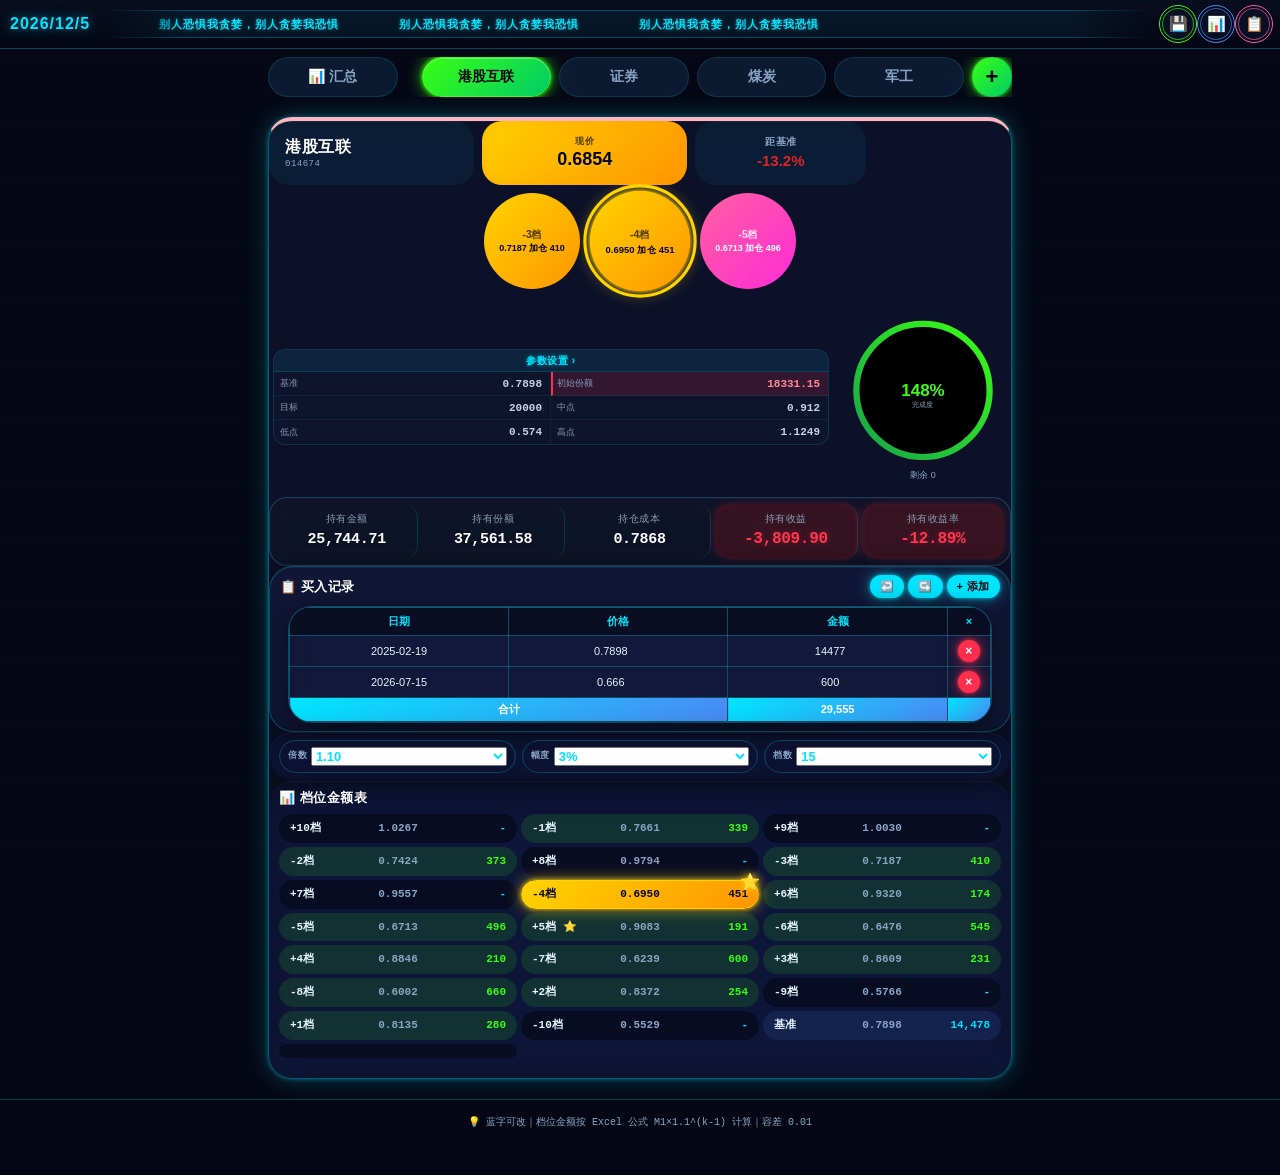
==== fund/index.html @ ac0e2f0e "新增：基金加仓总览页面（fund/）" ====
<!DOCTYPE html>
<html lang="zh-Hans" data-theme="cyber">
<head>
<meta charset="UTF-8">
<meta name="viewport" content="width=device-width, initial-scale=1.0, viewport-fit=cover, user-scalable=yes">
<meta name="theme-color" content="#05060b">
<title>基金加仓总览</title>
<link rel="preconnect" href="https://fonts.googleapis.com">
<link rel="preconnect" href="https://fonts.gstatic.com" crossorigin>
<link href="https://fonts.googleapis.com/css2?family=Orbitron:wght@500;700;900&family=Rajdhani:wght@500;600;700&family=Share+Tech+Mono&display=swap" rel="stylesheet">
<link rel="stylesheet" href="style.css">
</head>
<body>
<header>
  <h1 id="dateTitle">2026/7/23</h1>
  <!-- 滚动字幕条占中间 -->
  <div class="scroll-marquee">
    <div class="scroll-track">
      <span>别人恐惧我贪婪，别人贪婪我恐惧</span>
      <span>别人恐惧我贪婪，别人贪婪我恐惧</span>
      <span>别人恐惧我贪婪，别人贪婪我恐惧</span>
    </div>
  </div>
  <!-- 3个圆形按钮靠右 -->
  <div class="header-btns">
    <button id="saveBtn" class="h-btn" title="保存">💾</button>
    <button id="excelBtn" class="h-btn" title="存表">📊</button>
    <button id="exportBtn" class="h-btn" title="简表">📋</button>
  </div>
</header>
<main id="funds"></main>
<section class="total" id="total"></section>
<footer>💡 蓝字可改｜档位金额按 Excel 公式 M1×1.1^(k-1) 计算｜容差 0.01</footer>
<script src="xlsx.full.min.js"></script>
<script src="data.js"></script>
<script src="app.js"></script>
<style>
#minimax-floating-ball {
  position: fixed;
  bottom: 20px;
  right: 20px;
  padding: 10px 12px;
  background: #222222;
  border-radius: 12px;
  display: flex;
  align-items: center;
  color: #F8F8F8;
  font-family: -apple-system, BlinkMacSystemFont, 'Segoe UI', Roboto, Oxygen, Ubuntu, Cantarell, 'Open Sans', 'Helvetica Neue', sans-serif;
  z-index: 9999;
  transition: all 0.3s ease;
  overflow: hidden;
  cursor: pointer;
}

#minimax-floating-ball:hover {
  transform: translateY(-2px);
  background: #383838;
}
.minimax-ball-content {
  display: flex;
  align-items: center;
  gap: 8px;
}

.minimax-logo-wave {
  width: 20px;
  height: 20px;
  background-image: url("data:image/svg+xml,%3Csvg%20preserveAspectRatio%3D%27none%27%20width%3D%27100%25%27%20height%3D%27100%25%27%20overflow%3D%27visible%27%20style%3D%27display%3A%20block%3B%27%20viewBox%3D%270%200%20170.136%20138.225%27%20fill%3D%27none%27%20xmlns%3D%27http%3A//www.w3.org/2000/svg%27%3E%3Cg%20id%3D%27Frame%202116748449%27%3E%3Cpath%20id%3D%27Subtract%27%20d%3D%27M170%20101.783C170%20105.144%20168.49%20108.327%20165.886%20110.453L134.963%20135.702C132.964%20137.334%20130.463%20138.225%20127.883%20138.225H10.4938C4.69824%20138.225%200%20133.527%200%20127.732V39.2289C0%2035.8597%201.51758%2032.6698%204.13162%2030.5442L38.5402%202.56547C40.536%200.942662%2043.0298%200.0567377%2045.602%200.0567377H159.506C165.302%200.0567377%20170%204.75498%20170%2010.5506V101.783Z%27%20fill%3D%27black%27%20style%3D%27fill%3Ablack%3Bfill-opacity%3A1%3B%27/%3E%3Cpath%20id%3D%27Subtract_2%27%20d%3D%27M149.011%2094.4632C149.011%2096.1471%20148.253%2097.7415%20146.946%2098.8043L125.893%20115.936C124.895%20116.748%20123.648%20117.191%20122.361%20117.191H24.6479C22.716%20117.191%2021.15%20115.625%2021.15%20113.693V46.1166C21.15%2044.4267%2021.9135%2042.8274%2023.2274%2041.7648L47.367%2022.2437C48.3638%2021.4376%2049.607%2020.9982%2050.8888%2020.9988L145.514%2021.0427C147.446%2021.0436%20149.011%2022.6094%20149.011%2024.5406V94.4632Z%27%20fill%3D%27white%27%20style%3D%27fill%3Awhite%3Bfill-opacity%3A1%3B%27/%3E%3Cpath%20id%3D%27Rectangle%20111142564%27%20d%3D%27M42.111%2080.8025C42.111%2077.7115%2044.6167%2075.2057%2047.7077%2075.2057H60.9999C64.0908%2075.2057%2066.5966%2077.7115%2066.5966%2080.8025V121.029H42.111V80.8025Z%27%20fill%3D%27black%27%20style%3D%27fill%3Ablack%3Bfill-opacity%3A1%3B%27/%3E%3Cpath%20id%3D%27Rectangle%20111142567%27%20d%3D%27M79.1894%2080.8025C79.1894%2077.7115%2081.6952%2075.2057%2084.7861%2075.2057H98.0783C101.169%2075.2057%20103.675%2077.7115%20103.675%2080.8025V121.029H79.1894V80.8025Z%27%20fill%3D%27black%27%20style%3D%27fill%3Ablack%3Bfill-opacity%3A1%3B%27/%3E%3C/g%3E%3C/svg%3E");
  background-repeat: no-repeat;
  background-position: center;
  background-size: 14px 11px;
  background-color: #8FD1FF;
  border-radius: 4px;
}

.minimax-ball-text {
  font-size: 12px;
  font-weight: 500;
  white-space: nowrap;
}

.minimax-close-icon {
  margin-left: 8px;
  font-size: 16px;
  width: 18px;
  height: 18px;
  display: flex;
  align-items: center;
  justify-content: center;
  border-radius: 50%;
  cursor: pointer;
  opacity: 0.7;
  transition: opacity 0.2s ease;
}

.minimax-close-icon:hover {
  opacity: 1;
}
</style>
<div id="minimax-floating-ball">
  <div class="minimax-ball-content">
    <div class="minimax-logo-wave"></div>
    <span class="minimax-ball-text">Created by MiniMax Agent</span>
  </div>
  <div class="minimax-close-icon">×</div>
</div>
<script>
// Initialize floating ball functionality
function initFloatingBall() {
  const ball = document.getElementById('minimax-floating-ball');
  if (!ball) return;

  // Initial animation
  ball.style.opacity = '0';
  ball.style.transform = 'translateY(20px)';

  setTimeout(() => {
    ball.style.opacity = '1';
    ball.style.transform = 'translateY(0)';
  }, 500);

  // Handle logo click
  const ballContent = ball.querySelector('.minimax-ball-content');
  ballContent.addEventListener('click', function (e) {
    e.stopPropagation();
    window.open('https://agent.minimaxi.com/', '_blank');
    ball.style.transform = 'scale(0.95)';
    setTimeout(() => {
      ball.style.transform = 'scale(1)';
    }, 100);
  });

  // Handle close button click
  const closeIcon = ball.querySelector('.minimax-close-icon');
  closeIcon.addEventListener('click', function (e) {
    e.stopPropagation();
    ball.style.opacity = '0';
    ball.style.transform = 'translateY(20px)';

    setTimeout(() => {
      ball.style.display = 'none';
    }, 300);
  });
}

// Initialize when DOM is ready
document.addEventListener('DOMContentLoaded', initFloatingBall); 
</script>
</body>
</html>
---- fund/style.css ----
/* ===========================================================
   基金加仓总览 - 赛博朋克 v15 (深空宇宙版)
   参考图: 深空黑底 + 鲜艳霓虹 + 玻璃拟态 + 渐变描边 + 圆环完成度
   主题: cyber | dark | light (用按钮切换)
   =========================================================== */

:root,
[data-theme="cyber"] {
  --bg-0: #050714;
  --bg-1: #0a0e22;
  --bg-2: #131a35;
  --space-bg: url('bg/space.jpg');
  --card: rgba(20, 26, 56, 0.55);
  --card-solid: #131a35;
  --card-line: rgba(0, 240, 255, 0.25);
  --card-line-strong: rgba(0, 240, 255, 0.7);
  --text: #e6f6ff;
  --text-dim: #8aa5c4;
  --text-bright: #ffffff;
  --neon-cyan: #00e5ff;
  --neon-magenta: #ff2bd6;
  --neon-yellow: #ffd400;
  --neon-green: #39ff14;
  --neon-orange: #ff9500;
  --neon-red: #ff2e4c;
  --neon-pink: #ff5fa0;
  --neon-purple: #b14eff;
  --neon-blue: #4a8af4;
  --header-bg: linear-gradient(180deg, rgba(10, 14, 34, 0.85), rgba(5, 7, 20, 0.6));
  --title-color: var(--neon-cyan);
  --title-glow: 0 0 12px rgba(0, 229, 255, 0.6);
  --btn-bg: transparent;
  --btn-border: rgba(0, 229, 255, 0.5);
  --btn-color: var(--neon-cyan);
  --btn-size: 36px;
  --shadow-card: 0 4px 24px rgba(0, 0, 0, 0.5), inset 0 1px 0 rgba(255, 255, 255, 0.05);
  --glow-cyan: 0 0 16px rgba(0, 229, 255, 0.5), 0 0 4px rgba(0, 229, 255, 0.8);
  --glow-yellow: 0 0 16px rgba(255, 212, 0, 0.6), 0 0 4px rgba(255, 212, 0, 0.9);
  --glow-magenta: 0 0 16px rgba(255, 43, 214, 0.6), 0 0 4px rgba(255, 43, 214, 0.9);
  --glow-green: 0 0 16px rgba(57, 255, 20, 0.6), 0 0 4px rgba(57, 255, 20, 0.9);
  --glow-pink: 0 0 16px rgba(255, 95, 160, 0.6), 0 0 4px rgba(255, 95, 160, 0.9);
  --glow-orange: 0 0 16px rgba(255, 149, 0, 0.6), 0 0 4px rgba(255, 149, 0, 0.9);
  --glow-red: 0 0 16px rgba(255, 46, 76, 0.6), 0 0 4px rgba(255, 46, 76, 0.9);
  --gradient-green: linear-gradient(135deg, #00ff88, #00b8ff);
  --gradient-orange: linear-gradient(135deg, #ffd400, #ff9500);
  --gradient-pink: linear-gradient(135deg, #ff5fa0, #ff2bd6);
  --gradient-blue: linear-gradient(135deg, #00e5ff, #4a8af4);
  --gradient-purple: linear-gradient(135deg, #b14eff, #ff2bd6);
  --gradient-red: linear-gradient(135deg, #ff2e4c, #b14eff);
  --input-bg: rgba(5, 7, 20, 0.6);
  --pulse-on: 1;
}

[data-theme="dark"] {
  --bg-0: #0b1220;
  --bg-1: #0b1220;
  --bg-2: #0b1220;
  --space-bg: none;
  --card: #1e293b;
  --card-solid: #1e293b;
  --card-line: #334155;
  --card-line-strong: #475569;
  --text: #f1f5f9;
  --text-dim: #94a3b8;
  --text-bright: #ffffff;
  --neon-cyan: #60a5fa;
  --neon-magenta: #a78bfa;
  --neon-yellow: #fbbf24;
  --neon-green: #22c55e;
  --neon-orange: #f97316;
  --neon-red: #ef4444;
  --neon-pink: #ec4899;
  --neon-purple: #a78bfa;
  --neon-blue: #60a5fa;
  --header-bg: linear-gradient(135deg, #1e293b, #0f172a);
  --title-color: #f1f5f9;
  --title-glow: none;
  --btn-bg: #334155;
  --btn-border: transparent;
  --btn-color: #e2e8f0;
  --btn-size: 32px;
  --shadow-card: 0 1px 3px rgba(0, 0, 0, 0.3);
  --glow-cyan: none;
  --glow-yellow: none;
  --glow-magenta: none;
  --glow-green: none;
  --glow-pink: none;
  --glow-orange: none;
  --glow-red: none;
  --gradient-green: #22c55e;
  --gradient-orange: #f97316;
  --gradient-pink: #ec4899;
  --gradient-blue: #60a5fa;
  --gradient-purple: #a78bfa;
  --gradient-red: #ef4444;
  --input-bg: #0f172a;
  --pulse-on: 0;
}

[data-theme="light"] {
  --bg-0: #f0f2f5;
  --bg-1: #f0f2f5;
  --bg-2: #ffffff;
  --space-bg: none;
  --card: #ffffff;
  --card-solid: #ffffff;
  --card-line: #e5e7eb;
  --card-line-strong: #d1d5db;
  --text: #1f2937;
  --text-dim: #6b7280;
  --text-bright: #111827;
  --neon-cyan: #2563eb;
  --neon-magenta: #c026d3;
  --neon-yellow: #d97706;
  --neon-green: #16a34a;
  --neon-orange: #ea580c;
  --neon-red: #dc2626;
  --neon-pink: #db2777;
  --neon-purple: #9333ea;
  --neon-blue: #2563eb;
  --header-bg: linear-gradient(135deg, #305496, #1F4E78);
  --title-color: #ffffff;
  --title-glow: none;
  --btn-bg: #ffffff;
  --btn-border: transparent;
  --btn-color: #305496;
  --btn-size: 32px;
  --shadow-card: 0 1px 3px rgba(0, 0, 0, 0.08);
  --glow-cyan: none;
  --glow-yellow: none;
  --glow-magenta: none;
  --glow-green: none;
  --glow-pink: none;
  --glow-orange: none;
  --glow-red: none;
  --gradient-green: #16a34a;
  --gradient-orange: #ea580c;
  --gradient-pink: #db2777;
  --gradient-blue: #2563eb;
  --gradient-purple: #9333ea;
  --gradient-red: #dc2626;
  --input-bg: #fffef0;
  --pulse-on: 0;
}

* { box-sizing: border-box; margin: 0; padding: 0; }
html { -webkit-text-size-adjust: 100%; }
body {
  font-family: -apple-system, BlinkMacSystemFont, "PingFang SC", "Microsoft YaHei", sans-serif;
  background: var(--bg-0);
  color: var(--text);
  font-size: 13px;
  line-height: 1.35;
  padding-bottom: 30px;
  -webkit-font-smoothing: antialiased;
  -webkit-user-select: none;
  user-select: none;
  -webkit-touch-callout: none;
  min-height: 100vh;
  position: relative;
  overflow-x: hidden;
}

/* 深空背景图 (仅 cyber 主题) */
[data-theme="cyber"] body {
  background:
    linear-gradient(180deg, rgba(5, 7, 20, 0.3) 0%, rgba(5, 7, 20, 0.6) 100%),
    var(--space-bg) center top / cover no-repeat,
    var(--bg-0);
  background-attachment: fixed, fixed, fixed;
}

/* 顶部扫描线 (仅 cyber) */
[data-theme="cyber"] body::before {
  content: "";
  position: fixed;
  inset: 0;
  pointer-events: none;
  z-index: 1;
  background: linear-gradient(rgba(0, 229, 255, 0.03) 1px, transparent 1px) 0 0 / 100% 60px;
  opacity: 0.5;
}

input, textarea, select {
  -webkit-user-select: auto; user-select: auto; -webkit-touch-callout: default;
  font-family: inherit;
}
header, header *, .tab, .tab *, .tab-add {
  -webkit-user-select: none !important; user-select: none !important; -webkit-touch-callout: none !important;
}

/* ============ 顶部 ============ */
header {
  background: var(--header-bg);
  padding: 8px 10px;
  position: sticky;
  top: 0;
  z-index: 100;
  display: flex;
  align-items: center;
  gap: 8px;
  border-bottom: 1px solid var(--card-line);
  backdrop-filter: blur(12px);
  -webkit-backdrop-filter: blur(12px);
  flex-wrap: nowrap;
  overflow: hidden;
}
header h1 {
  font-size: 16px;
  font-weight: 800;
  flex-shrink: 0;
  white-space: nowrap;
  letter-spacing: 1px;
  color: var(--title-color);
  text-shadow: var(--title-glow);
  display: flex;
  align-items: center;
  gap: 4px;
}
.header-time {
  font-size: 10px;
  color: var(--neon-cyan);
  text-shadow: calc(var(--pulse-on) * 0 0 6px rgba(0, 229, 255, 0.6));
  background: var(--input-bg);
  padding: 3px 8px;
  border-radius: 20px;
  border: 1px solid var(--card-line);
  font-family: monospace;
  letter-spacing: 0.5px;
  flex: 0 1 auto;
  min-width: 0;
  overflow: hidden;
  text-overflow: ellipsis;
  white-space: nowrap;
}
.save-status {
  font-size: 9px;
  color: var(--neon-green);
  background: color-mix(in srgb, var(--neon-green) 15%, transparent);
  padding: 2px 6px;
  border-radius: 16px;
  border: 1px solid color-mix(in srgb, var(--neon-green) 40%, transparent);
  text-shadow: calc(var(--pulse-on) * 0 0 4px color-mix(in srgb, var(--neon-green) 60%, transparent));
  font-family: monospace;
  flex-shrink: 0;
}
.save-status:not(.saved) {
  color: var(--text-dim);
  background: color-mix(in srgb, var(--text-dim) 10%, transparent);
  border-color: color-mix(in srgb, var(--text-dim) 30%, transparent);
  text-shadow: none;
}

/* 顶部按钮 (参考图大圆按钮) */
header-btns {
  display: flex;
  gap: 6px;
  flex-shrink: 0;
  margin-left: auto;
}
.refresh-btn {
  background: var(--btn-bg);
  color: var(--btn-color);
  border: 1.5px solid var(--btn-border);
  width: var(--btn-size);
  height: var(--btn-size);
  border-radius: 50%;
  font-size: 16px;
  cursor: pointer;
  flex-shrink: 0;
  transition: all 0.2s;
  display: flex;
  align-items: center;
  justify-content: center;
  padding: 0;
}
[data-theme="cyber"] .refresh-btn:hover {
  transform: scale(1.1);
  box-shadow: var(--glow-cyan);
  background: color-mix(in srgb, var(--neon-cyan) 15%, transparent);
}
#themeBtn { color: var(--neon-yellow); border-color: color-mix(in srgb, var(--neon-yellow) 60%, transparent); }
#logoutBtn { color: var(--neon-magenta); border-color: color-mix(in srgb, var(--neon-magenta) 60%, transparent); }
#saveBtn { color: var(--neon-green); border-color: color-mix(in srgb, var(--neon-green) 60%, transparent); }
#excelBtn { color: var(--neon-blue); border-color: color-mix(in srgb, var(--neon-blue) 60%, transparent); }
#exportBtn { color: var(--neon-pink); border-color: color-mix(in srgb, var(--neon-pink) 60%, transparent); }
.refresh-btn:disabled { opacity: 0.4; }

main {
  padding: 8px;
  display: flex;
  flex-direction: column;
  gap: 10px;
  position: relative;
  z-index: 3;
}

/* ============ tab 切换 (每个独立圆角胶囊) ============ */
.tab-bar {
  display: flex;
  background: transparent !important;
  padding: 0;
  border: none;
  position: sticky;
  top: 50px;
  z-index: 50;
  overflow-x: auto;
  -webkit-overflow-scrolling: touch;
  gap: 8px;
  margin-bottom: 10px;
}
.tab {
  flex: 1;
  min-width: 60px;
  padding: 10px 14px;
  background: color-mix(in srgb, var(--neon-cyan) 4%, rgba(20, 26, 56, 0.6)) !important;
  border: 1.5px solid color-mix(in srgb, var(--neon-cyan) 15%, transparent) !important;
  color: var(--text-dim) !important;
  font-size: 14px;
  font-weight: 700;
  cursor: pointer;
  border-radius: 20px;
  transition: all 0.2s;
  white-space: nowrap;
  text-align: center;
  backdrop-filter: blur(8px);
  -webkit-backdrop-filter: blur(8px);
}
.tab.active {
  color: #05060b !important;
  border-color: var(--neon-green) !important;
  background: linear-gradient(135deg, var(--neon-green), #00cc66) !important;
  text-shadow: none;
  box-shadow: 0 0 16px rgba(57, 255, 20, 0.7), 0 0 4px rgba(57, 255, 20, 1), inset 0 1px 0 rgba(255, 255, 255, 0.3);
  font-weight: 800;
}
.tab.tab-summary { font-weight: 800; }
.tab.tab-summary.active {
  color: #05060b !important;
  border-color: var(--neon-green) !important;
  background: linear-gradient(135deg, var(--neon-green), #00cc66) !important;
  box-shadow: 0 0 16px rgba(57, 255, 20, 0.7), 0 0 4px rgba(57, 255, 20, 1);
  text-shadow: none;
}
.tab:active { transform: scale(0.95); }
.tab-add {
  flex: 0 0 40px;
  background: linear-gradient(135deg, var(--neon-green), #00cc66) !important;
  color: #05060b !important;
  border: none;
  font-size: 22px;
  font-weight: 900;
  cursor: pointer;
  border-radius: 20px;
  padding: 0;
  line-height: 1;
}
[data-theme="cyber"] .tab-add { box-shadow: var(--glow-green); }
.tab-add:active { transform: scale(0.9); }
.tab-del:active { background: var(--neon-red) !important; }
.tab { position: relative; }
.tab.pressing { transform: scale(0.95); background: color-mix(in srgb, var(--neon-red) 30%, transparent) !important; color: var(--neon-red) !important; }
.tab-hint {
  position: fixed; top: 110px; left: 50%;
  transform: translateX(-50%) translateY(-20px);
  background: color-mix(in srgb, var(--neon-red) 95%, transparent) !important;
  color: #fff !important;
  padding: 8px 16px;
  border-radius: 20px;
  font-size: 13px;
  font-weight: 700;
  z-index: 9999;
  opacity: 0;
  transition: opacity 0.2s, transform 0.2s;
  pointer-events: none;
  white-space: nowrap;
  box-shadow: var(--glow-red);
}
.tab-hint.show { opacity: 1; transform: translateX(-50%) translateY(0); }

/* ============ 基金卡片 ============ */
.fund, .tier-section, .buy-section, .buy-table-wrap, .summary-card, .param-strip,
.neighbor-row, .bar-row, .investment-advice, .summary-section,
.advice-card, .sum-table-wrap, .advice-list, .modal-content, .settings-content, .add-dialog {
  background: var(--card) !important;
  color: var(--text) !important;
  border: 1px solid var(--card-line);
  border-radius: 24px;
  box-shadow: var(--shadow-card);
  backdrop-filter: blur(14px) saturate(150%);
  -webkit-backdrop-filter: blur(14px) saturate(150%);
  position: relative;
  overflow: hidden;
}
[data-theme="cyber"] .fund {
  box-shadow:
    0 0 24px rgba(0, 229, 255, 0.25),
    0 0 4px rgba(0, 229, 255, 0.4),
    inset 0 1px 0 rgba(255, 255, 255, 0.05);
  border-color: rgba(0, 229, 255, 0.35);
}
/* .fund::before removed - using box-shadow instead */

.fund-head {
  display: grid;
  grid-template-columns: 1.2fr 1fr 0.8fr;
  gap: 8px;
  background: transparent !important;
  border-bottom: none;
  border-radius: 0;
  overflow: visible;
  margin-bottom: 0;
  padding: 0;
}
.fund-name {
  padding: 14px 16px;
  font-weight: 800;
  font-size: 16px;
  display: flex;
  flex-direction: column;
  justify-content: center;
  border: none;
  color: var(--text-bright);
  letter-spacing: 0.5px;
  background: color-mix(in srgb, var(--neon-cyan) 6%, transparent);
  border-radius: 20px;
}
.code-mini {
  font-size: 9px;
  color: var(--text-dim);
  font-weight: 500;
  font-family: monospace;
}
.fund-price {
  padding: 12px 6px;
  text-align: center;
  display: flex;
  flex-direction: column;
  justify-content: center;
  border: none;
  background: linear-gradient(135deg, #ffd000, #ff9500) !important;
  color: #05060b;
  font-weight: 800;
  border-radius: 20px;
  box-shadow: 0 0 20px rgba(255, 149, 0, 0.5), inset 0 1px 0 rgba(255, 255, 255, 0.3);
}
[data-theme="cyber"] .fund-price { box-shadow: inset 0 0 12px rgba(255, 149, 0, 0.3); }
.fund-price .lbl { color: #05060b !important; font-weight: 700; font-size: 9px; opacity: 0.7; }
.fund-price .val, .fund-price .price-input { color: #05060b !important; font-weight: 800; }
.fund-price .price-input {
  background: transparent !important;
  border: none !important;
  text-align: center;
  font-size: 18px;
  border-radius: 0;
  padding: 0;
  outline: none;
  -webkit-appearance: none;
  appearance: none;
  width: 100%;
  font-family: inherit;
  color: #05060b !important;
  text-shadow: 0 1px 2px rgba(255, 255, 255, 0.2);
}
.fund-extra {
  padding: 14px 12px;
  text-align: center;
  display: flex;
  flex-direction: column;
  justify-content: center;
  border: none;
  background: color-mix(in srgb, var(--neon-cyan) 6%, transparent);
  border-radius: 20px;
}
.fund-extra:last-child { border-right: none; }
.lbl {
  font-size: 9px;
  color: var(--text-dim);
  display: block;
  margin-bottom: 2px;
  letter-spacing: 0.5px;
  text-transform: uppercase;
  font-weight: 600;
}
.val {
  font-size: 14px;
  font-weight: 700;
  color: var(--text-bright);
  font-family: -apple-system, sans-serif;
}
.fund-price input {
  width: 100%; border: none; background: transparent;
  font-size: 15px; font-weight: 800; color: #05060b;
  text-align: center; font-family: inherit; padding: 0;
  -moz-appearance: textfield;
}
.fund-price input::-webkit-outer-spin-button, .fund-price input::-webkit-inner-spin-button { -webkit-appearance: none; margin: 0; }

/* 建议条 */
.advice {
  padding: 8px 12px;
  font-size: 13px;
  font-weight: 700;
  text-align: center;
  background: var(--gradient-blue) !important;
  color: #fff !important;
  border-bottom: 1px solid var(--card-line);
  letter-spacing: 1px;
  text-shadow: calc(var(--pulse-on) * 0 0 6px rgba(0,0,0,0.5));
}
.advice.urgent { background: var(--gradient-red) !important; }
.advice.danger { background: var(--gradient-orange) !important; color: #05060b !important; }
.advice.good { background: var(--gradient-green) !important; color: #05060b !important; }

/* 数据行 (5 列) */
.fund-stats {
  display: grid;
  grid-template-columns: repeat(5, 1fr);
  background: transparent !important;
  border-bottom: 1px solid var(--card-line);
  padding: 0;
}
.fund-stats > div {
  padding: 8px 2px;
  text-align: center;
  border-right: 1px solid var(--card-line);
  min-height: 44px;
  display: flex;
  flex-direction: column;
  justify-content: center;
}
.fund-stats > div:last-child { border-right: none; }
.fund-stats .val { font-size: 12px; }
.fund-stats .hl { background: color-mix(in srgb, var(--neon-yellow) 10%, transparent); }
.fund-stats .hl .val { color: var(--neon-yellow); font-size: 13px; font-weight: 800; }
.fund-stats .pnl-pos { background: color-mix(in srgb, var(--neon-green) 12%, transparent); }
.fund-stats .pnl-pos .val { color: var(--neon-green); font-weight: 800; }
.fund-stats .pnl-neg { background: color-mix(in srgb, var(--neon-red) 12%, transparent); }
.fund-stats .pnl-neg .val { color: var(--neon-red); font-weight: 800; }

.fund-stats-2 { grid-template-columns: repeat(2, 1fr) !important; }
.fund-stats-5 { grid-template-columns: repeat(5, 1fr) !important; font-size: 9px; }
.fund-stats-5 .val { font-size: 11px; }
.fund-stats-5 .lbl { font-size: 8px; }
.fund-stats-5 > div { min-width: 0; overflow: hidden; }
.fund-stats-6 { grid-template-columns: repeat(6, 1fr) !important; font-size: 7px; }
.fund-stats-6 .val { font-size: 9px; font-weight: 700; }
.fund-stats-6 .lbl { font-size: 7px; }
.fund-stats-6 .stat-input { font-size: 9px; padding: 1px 0; }
.fund-stats-3 {
  grid-template-columns: repeat(6, 1fr) !important;
  background: transparent !important;
  border: none !important;
  padding: 6px 4px !important;
  gap: 4px !important;
}
.fund-stats-3 > div {
  background: color-mix(in srgb, var(--card-solid) 60%, transparent) !important;
  border: 1px solid var(--card-line) !important;
  padding: 4px !important;
  border-radius: 24px;
}
.fund-stats-3 .val { font-size: 11px; color: var(--neon-cyan); }
.fund-stats-3 .lbl { font-size: 8px; color: var(--text-dim); font-weight: 500; text-transform: uppercase; }
.fund-stats-prices .three-prices { padding: 2px; }

/* ============ 附近档位 (参考图 3 大渐变卡) ============ */
.neighbor-section { padding: 8px 6px; }
.neighbor-row {
  display: grid;
  grid-template-columns: repeat(3, 1fr);
  gap: 8px;
  padding: 0;
  background: transparent !important;
  border-bottom: none !important;
  border: none !important;
}
.nbr {
  background: var(--gradient-orange) !important;
  border: none !important;
  border-radius: 24px;
  padding: 10px 4px;
  text-align: center;
  position: relative;
  color: #05060b !important;
  box-shadow: 0 4px 12px rgba(0, 0, 0, 0.3);
}
.nbr:nth-child(2) { background: var(--gradient-orange) !important; }
.nbr:nth-child(3) { background: var(--gradient-pink) !important; color: #fff !important; }
.nbr.cur {
  transform: scale(1.02);
  box-shadow: var(--glow-yellow), 0 4px 16px rgba(0, 0, 0, 0.4);
  outline: 2px solid var(--neon-yellow);
  outline-offset: 2px;
}
.nbr-tier {
  font-size: 10px;
  color: rgba(5, 6, 11, 0.7) !important;
  font-weight: 700;
  letter-spacing: 0.5px;
  margin-bottom: 4px;
}
.nbr:nth-child(3) .nbr-tier { color: rgba(255, 255, 255, 0.85) !important; }
.nbr-trig {
  font-size: 16px;
  color: #05060b !important;
  font-weight: 800;
  margin: 4px 0;
  font-family: -apple-system, monospace;
}
.nbr:nth-child(3) .nbr-trig { color: #fff !important; }
.nbr-amt {
  font-size: 12px;
  color: #05060b !important;
  font-weight: 700;
  font-family: -apple-system, monospace;
}
.nbr:nth-child(3) .nbr-amt { color: #fff !important; }

/* ============ 圆环完成度 (参考图大圆环) ============ */
.ring-section {
  position: relative;
  min-height: 200px;
  padding: 12px 4px 12px 4px;
  background: transparent !important;
  margin: 0;
  border: none !important;
  overflow: visible;
  display: flex;
  flex-direction: row;
  align-items: center;
  gap: 10px;
}
.ring-section .ring-center {
  position: relative;
  left: auto;
  top: auto;
  width: 168px;
  min-width: 168px;
  height: 168px;
  flex-shrink: 0;
}
.ring-section .ring-left {
  position: relative;
  right: auto;
  bottom: auto;
  width: auto;
  flex: 1 1 auto;
  min-width: 0;
  z-index: 2;
}
.ring-left, .ring-right { display: flex; flex-direction: column; gap: 6px; }
.ring-param { display: flex; flex-direction: column; align-items: stretch; }
.ring-param .lbl { font-size: 9px; color: var(--text-dim); font-weight: 600; text-transform: uppercase; letter-spacing: 0.5px; margin-bottom: 2px; }
.ring-param .val { font-size: 14px; font-weight: 700; color: var(--text-bright); }
.ring-param .stat-input {
  background: transparent !important;
  border: none;
  border-bottom: 1px dashed var(--card-line) !important;
  border-radius: 0;
  padding: 2px 0;
  font-size: 13px;
  text-align: left;
  color: var(--neon-cyan) !important;
  font-weight: 700;
}
.ring-center { display: flex; flex-direction: column; align-items: center; justify-content: center; }
.ring-svg {
  width: 168px; height: 168px;
  display: block;
  filter: drop-shadow(calc(var(--pulse-on) * 0 0 8px var(--neon-cyan)));
}
.ring-svg .ring-track { stroke: color-mix(in srgb, var(--neon-cyan) 20%, transparent); fill: none; stroke-width: 8; }
.ring-svg .ring-fill { stroke-width: 8; stroke-linecap: round; filter: drop-shadow(calc(var(--pulse-on) * 0 0 6px var(--neon-green))); }
.ring-fill-anim {
  animation:
    ring-grow 1.4s cubic-bezier(0.34, 1.56, 0.64, 1) forwards,
    ring-breathe 2.4s ease-in-out 1.4s infinite;
}
@keyframes ring-grow {
  0% { stroke-dashoffset: 276.46; }
  100% { stroke-dashoffset: var(--target-dashoffset, 0); }
}
@keyframes ring-breathe {
  0%, 100% {
    filter: drop-shadow(0 0 4px var(--neon-cyan)) drop-shadow(0 0 2px var(--neon-green));
    opacity: 0.92;
  }
  50% {
    filter: drop-shadow(0 0 14px var(--neon-green)) drop-shadow(0 0 6px var(--neon-cyan));
    opacity: 1;
  }
}
.ring-svg .ring-pct { fill: var(--neon-green); font-size: 22px; font-weight: 800; }
.ring-svg .ring-sub { fill: var(--text-dim); font-size: 9px; }
.ring-amount {
  font-size: 12px; font-weight: 800;
  color: var(--neon-yellow);
  margin-top: 4px; text-align: center;
  text-shadow: calc(var(--pulse-on) * 0 0 4px var(--neon-yellow));
}
.ring-foot { font-size: 9px; color: var(--text-dim); text-align: center; margin-top: 1px; }

/* 进度条 */
.bar-row {
  padding: 10px;
  background: transparent !important;
  border: none !important;
  display: flex;
  align-items: center;
  gap: 8px;
}
.bar-side { display: flex; flex-direction: column; gap: 4px; min-width: 60px; flex-shrink: 0; }
.bar-side-item {
  background: var(--input-bg);
  padding: 4px 6px;
  border-radius: 16px;
  border: 1px solid var(--card-line);
  text-align: center;
}
.bar-side-item b { color: var(--neon-cyan); font-size: 12px; font-weight: 700; }
.bar-main { flex: 1; min-width: 0; }
.bar-labels { display: flex; justify-content: space-between; font-size: 10px; color: var(--text-dim); margin-bottom: 4px; }
.bar-pct { color: var(--neon-yellow) !important; font-size: 16px !important; font-weight: 800; }
.bar-track {
  position: relative;
  height: 22px;
  background: var(--input-bg);
  border-radius: 22px;
  overflow: hidden;
  border: 1px solid var(--card-line);
}
.bar-fill {
  height: 100%;
  display: flex;
  align-items: center;
  justify-content: center;
  border-radius: 22px;
  min-width: 60px;
  background: var(--gradient-blue) !important;
  box-shadow: calc(var(--pulse-on) * 0 0 8px color-mix(in srgb, var(--neon-cyan) 40%, transparent));
}
.bar-amount {
  color: #fff !important;
  font-size: 11px;
  font-weight: 700;
  text-shadow: 0 0 4px rgba(0, 0, 0, 0.8);
  white-space: nowrap;
}

/* ============ 档位表 (参考图两列网格) ============ */
.tier-section {
  padding: 8px 10px;
  background: transparent !important;
  border: none !important;
  margin: 0;
}
.section-title {
  font-size: 13px;
  font-weight: 800;
  color: var(--text-bright);
  margin-bottom: 8px;
  display: flex;
  justify-content: space-between;
  align-items: center;
  letter-spacing: 0.5px;
  text-shadow: calc(var(--pulse-on) * 0 0 4px rgba(255, 255, 255, 0.2));
}
.tier-grid {
  display: grid;
  grid-template-columns: 1fr 1fr;
  grid-template-rows: repeat(11, auto);
  gap: 4px;
}
.tier-row {
  display: grid;
  grid-template-columns: 0.8fr 1fr 0.8fr;
  font-size: 11px;
  padding: 6px 10px;
  align-items: center;
  border-radius: 16px;
  background: var(--input-bg) !important;
  border: 1px solid transparent;
  font-family: -apple-system, monospace;
  position: relative;
}
.tier-row .t-label { font-weight: 700; color: var(--text); font-size: 11px; }
.tier-row .t-trigger { color: var(--text-dim); font-size: 11px; text-align: center; font-weight: 600; }
.tier-row .t-amt { font-weight: 800; color: var(--neon-cyan); text-align: right; }
.tier-row.current-tier {
  background: var(--gradient-orange) !important;
  border-color: var(--neon-yellow) !important;
  box-shadow: var(--glow-yellow);
  animation: pulse-row 1.6s ease-in-out infinite;
}
.tier-row.current-tier .t-label,
.tier-row.current-tier .t-trigger,
.tier-row.current-tier .t-amt { color: #05060b !important; text-shadow: none; }
.tier-row.current-tier::after {
  content: "⭐";
  position: absolute;
  right: -2px; top: -8px;
  font-size: 16px;
  filter: drop-shadow(0 0 4px var(--neon-yellow));
  animation: star-spin 2s linear infinite;
}
@keyframes pulse-row {
  0%, 100% { box-shadow: 0 0 8px rgba(255, 212, 0, 0.4); }
  50% { box-shadow: 0 0 16px rgba(255, 212, 0, 0.8), 0 0 4px rgba(255, 212, 0, 0.6); }
}
@keyframes star-spin {
  0%, 100% { transform: scale(1) rotate(0); }
  50% { transform: scale(1.2) rotate(15deg); }
}
.tier-row.base-tier { background: color-mix(in srgb, var(--neon-blue) 12%, transparent) !important; }
.tier-row.mid-tier { background: color-mix(in srgb, var(--neon-orange) 12%, transparent) !important; }
.tier-row.buy-tier { background: color-mix(in srgb, var(--neon-green) 12%, transparent) !important; }
.tier-row.buy-tier .t-amt { color: var(--neon-green); }
.tier-row.mid-tier.current-tier { background: var(--gradient-orange) !important; }
.tier-legend { font-size: 9px; color: var(--text-dim); margin-top: 6px; text-align: center; }

/* 加仓参数 (胶囊) */
.params-section { padding: 8px 10px; background: transparent !important; border: none !important; }
.params-grid { width: 100%; border-collapse: collapse; table-layout: fixed; font-size: 10px; }
.params-grid th { display: none; }
.params-grid td {
  border: 1px solid var(--card-line);
  padding: 6px 8px;
  background: var(--input-bg) !important;
  border-radius: 20px;
  text-align: center;
}
.params-grid span.lbl { display: block; font-size: 9px; color: var(--text-dim); margin-bottom: 2px; text-transform: uppercase; letter-spacing: 0.5px; }
.params-grid input[type="number"] {
  width: 100%; border: none; background: transparent;
  font-size: 14px; font-weight: 800; color: var(--neon-cyan);
  text-align: center; font-family: inherit; padding: 1px 0;
  -moz-appearance: textfield;
}
.params-grid input[type="number"]::-webkit-outer-spin-button, .params-grid input[type="number"]::-webkit-inner-spin-button { -webkit-appearance: none; margin: 0; }
.params-grid input:focus { background: color-mix(in srgb, var(--neon-yellow) 15%, transparent); border-radius: 24px; }
.params-grid td.stepper-cell { white-space: nowrap; padding: 6px 4px; }
.params-grid td.three-prices { background: color-mix(in srgb, var(--neon-red) 10%, transparent) !important; }
.params-grid td.three-prices.mid { background: color-mix(in srgb, var(--neon-yellow) 15%, transparent) !important; }
.params-grid td.three-prices.high { background: color-mix(in srgb, var(--neon-green) 10%, transparent) !important; }

.params-grid select.param-select {
  width: 100%;
  border: none;
  background: transparent !important;
  font-size: 14px;
  font-weight: 800;
  color: var(--neon-cyan) !important;
  text-align: center;
  font-family: inherit;
  padding: 1px 0;
  -webkit-appearance: none;
  -moz-appearance: none;
  appearance: none;
  background-image: none !important;
}
.params-grid select.param-select:focus { outline: none; }

.param-strip {
  display: grid;
  grid-template-columns: repeat(3, 1fr);
  gap: 6px;
  padding: 8px 10px;
  background: transparent !important;
  border: none !important;
}
.ps-item {
  background: transparent !important;
  border: 1px solid var(--card-line) !important;
  border-radius: 20px;
  padding: 6px 8px;
  text-align: center;
  display: flex;
  align-items: center;
  justify-content: space-between;
  gap: 4px;
}
.ps-item .lbl { font-size: 9px; color: var(--text-dim); }
.ps-item select.param-select { flex: 1; font-size: 13px; font-weight: 800; color: var(--neon-cyan) !important; }

.stat-input {
  width: 100%;
  border: 1px solid var(--card-line);
  background: var(--input-bg) !important;
  font-size: 12px;
  font-weight: 700;
  color: var(--neon-cyan) !important;
  text-align: center;
  font-family: inherit;
  padding: 2px 4px;
  border-radius: 24px;
  -moz-appearance: textfield;
}
.stat-input:focus { background: color-mix(in srgb, var(--neon-yellow) 15%, transparent) !important; outline: none; }
.stat-input::-webkit-outer-spin-button, .stat-input::-webkit-inner-spin-button { -webkit-appearance: none; margin: 0; }

/* ============ 买入记录 ============ */
.buy-section { padding: 8px 10px; }
.add-btn {
  background: var(--neon-cyan) !important;
  color: #05060b !important;
  border: none;
  padding: 4px 12px;
  border-radius: 20px;
  font-size: 11px;
  cursor: pointer;
  font-weight: 800;
  letter-spacing: 0.5px;
}
[data-theme="cyber"] .add-btn { box-shadow: var(--glow-cyan); }
.add-btn:hover { filter: brightness(1.1); }

.buy-table th, .buy-table td { border: 1px solid var(--card-line); padding: 4px; text-align: center; }
.buy-table th { background: var(--input-bg) !important; color: var(--neon-cyan) !important; font-size: 11px; font-weight: 700; }
.buy-table tfoot td { background: var(--gradient-blue) !important; font-weight: 800; color: #fff !important; }
.buy-table .del-btn {
  background: var(--neon-red) !important;
  color: #fff !important;
  border: none;
  width: 22px; height: 22px;
  border-radius: 50%;
  font-size: 12px;
  cursor: pointer;
  line-height: 1;
  font-weight: 800;
}
[data-theme="cyber"] .buy-table .del-btn { box-shadow: var(--glow-red); }

.buy-table-wrap {
  background: var(--card) !important;
  border: 1px solid var(--card-line) !important;
  border-radius: 24px;
  padding: 0;
  margin: 0 8px;
  max-height: 280px;
  overflow-y: auto;
  overflow-x: hidden;
  -webkit-overflow-scrolling: touch;
}
.buy-table-wrap .buy-table { width: 100%; border-collapse: collapse; font-size: 11px; }
.buy-table-wrap .buy-table th { background: var(--input-bg) !important; color: var(--neon-cyan) !important; padding: 6px 4px; font-size: 11px; position: sticky; top: 0; z-index: 1; }
.buy-table-wrap .buy-table td { padding: 4px; border-top: 1px solid var(--card-line); }
.buy-table-wrap .buy-table tfoot td { background: var(--gradient-blue) !important; color: #fff !important; font-weight: 800; position: sticky; bottom: 0; }
.buy-table-wrap .bcell {
  background: transparent; border: 1px solid transparent;
  font-size: 11px; text-align: center; font-family: inherit;
  padding: 2px 4px; width: 100%; min-width: 50px;
  color: var(--text);
  border-radius: 16px;
}
.buy-table-wrap .bcell:focus { outline: 1px solid var(--neon-cyan); background: color-mix(in srgb, var(--neon-cyan) 15%, transparent); }
.auto-toggle { background: transparent; border: none; cursor: pointer; font-size: 12px; padding: 1px 3px; margin-left: 2px; color: var(--neon-cyan); }

/* 附近档位 圆形 */
.neighbor-section { padding: 8px 6px; }
.nb-hbar { display: flex; width: 100%; gap: 12px; align-items: center; justify-content: center; }
.nb-hseg {
  flex: 0 0 auto;
  width: 96px; height: 96px;
  display: flex; flex-direction: column;
  align-items: center; justify-content: center;
  padding: 6px 4px;
  border-radius: 50%;
  background: var(--gradient-orange) !important;
  color: #05060b;
  border: none;
  position: relative;
  text-align: center;
  aspect-ratio: 1 / 1;
}
.nb-hseg:nth-child(2) { background: var(--gradient-orange) !important; }
.nb-hseg:nth-child(3) { background: var(--gradient-pink) !important; color: #fff; }
.nb-hseg.cur {
  outline: 3px solid var(--neon-yellow);
  outline-offset: 3px;
  transform: scale(1.05);
  box-shadow: var(--glow-yellow);
  animation: nb-breathe 1.6s ease-in-out infinite;
}
@keyframes nb-breathe {
  0%, 100% {
    box-shadow: 0 0 8px rgba(255, 212, 0, 0.5), 0 0 2px rgba(255, 212, 0, 0.8);
    filter: brightness(1);
  }
  50% {
    box-shadow: 0 0 20px rgba(255, 212, 0, 0.9), 0 0 6px rgba(255, 212, 0, 1);
    filter: brightness(1.15);
  }
}
.nb-tier-tag { font-size: 10px; font-weight: 700; color: rgba(5, 6, 11, 0.7) !important; margin-bottom: 2px; letter-spacing: 0; }
.nb-hseg:nth-child(3) .nb-tier-tag { color: rgba(255, 255, 255, 0.85) !important; }
.nb-hlabel { font-size: 9px; color: #05060b !important; font-weight: 800; text-align: center; line-height: 1.15; padding: 0 2px; word-break: break-all; }
.nb-hseg:nth-child(3) .nb-hlabel { color: #fff !important; }

.nb-stacked-row { display: flex; flex-direction: column; gap: 4px; background: transparent !important; padding: 0; }
.nb-stk-seg { height: 32px; display: flex; align-items: center; border-radius: 16px; overflow: hidden; background: var(--input-bg); }
.nb-stk-seg.cur { background: color-mix(in srgb, var(--neon-yellow) 15%, transparent); }
.nb-bar { height: 100%; display: flex; align-items: center; padding: 0 8px; font-size: 10px; font-weight: 800; color: #fff; min-width: 50px; border-radius: 16px; text-shadow: 0 0 4px rgba(0, 0, 0, 0.5); white-space: nowrap; }
.nb-bar.t { background: var(--gradient-blue) !important; }
.nb-bar.p { background: var(--gradient-blue) !important; }
.nb-bar.a { background: var(--gradient-orange) !important; color: #05060b !important; text-shadow: none !important; }
.nb-stk-seg.cur .nb-bar { background: var(--gradient-orange) !important; color: #05060b !important; text-shadow: none !important; }

/* ============ 汇总页 ============ */
.summary-title {
  font-size: 18px;
  font-weight: 800;
  color: var(--neon-cyan);
  padding: 12px;
  background: var(--card) !important;
  border: 1px solid var(--card-line);
  border-radius: 24px;
  margin: 0 8px;
  text-shadow: calc(var(--pulse-on) * 0 0 6px var(--neon-cyan));
  letter-spacing: 1px;
  text-align: center;
}
.summary-big {
  display: grid;
  grid-template-columns: 1fr 1fr;
  gap: 8px;
  padding: 8px 12px;
  background: transparent !important;
}
.sb-stat {
  background: var(--card) !important;
  border: 1px solid var(--card-line) !important;
  border-radius: 24px;
  padding: 10px;
  text-align: center;
}
.sb-stat span { display: block; font-size: 10px; color: var(--text-dim); margin-bottom: 4px; text-transform: uppercase; }
.sb-stat b { font-size: 18px; font-weight: 800; color: var(--neon-cyan); }

.sum-table-wrap {
  background: var(--card) !important;
  border: 1px solid var(--card-line) !important;
  border-radius: 24px;
  margin: 8px 12px;
  overflow-x: auto;
}
.sum-table-wrap .buy-table { display: table; white-space: nowrap; font-size: 11px; width: 100%; }
.sum-table-wrap .buy-table th { background: var(--input-bg) !important; color: var(--neon-cyan) !important; padding: 6px 4px; }
.sum-table-wrap .buy-table td { padding: 6px 4px; border-top: 1px solid var(--card-line); color: var(--text); }
.sum-table-wrap .buy-table tr.adv-row td { background: color-mix(in srgb, var(--neon-yellow) 10%, transparent) !important; border-top: 1px dashed var(--neon-yellow); color: var(--neon-yellow) !important; font-weight: 700; }

.advice-list { padding: 8px 12px; display: flex; flex-direction: column; gap: 6px; }
.advice-item {
  background: var(--card) !important;
  border: 1px solid var(--card-line) !important;
  border-left: 3px solid var(--neon-cyan) !important;
  padding: 10px 12px;
  border-radius: 20px;
  font-size: 12px;
  line-height: 1.5;
}
.advice-item.good { border-left-color: var(--neon-green) !important; }
.advice-item.urgent { border-left-color: var(--neon-red) !important; }
.advice-item.pending { border-left-color: var(--neon-orange) !important; }

.advice-card {
  background: var(--card) !important;
  border: 1px solid var(--card-line) !important;
  border-left: 4px solid var(--neon-cyan) !important;
  border-radius: 24px;
  margin: 0 12px 8px 12px;
  overflow: hidden;
}
.advice-card.urgent { border-left-color: var(--neon-red) !important; }
.advice-card.pending { border-left-color: var(--neon-orange) !important; }
.advice-card.good { border-left-color: var(--neon-green) !important; }
.advice-card.total { border-left-color: var(--neon-yellow) !important; background: color-mix(in srgb, var(--neon-yellow) 8%, var(--card)) !important; }
.ac-head { display: flex; justify-content: space-between; align-items: center; padding: 8px 10px; background: color-mix(in srgb, var(--neon-cyan) 8%, transparent) !important; border-bottom: 1px solid var(--card-line); }
.ac-name { font-size: 14px; font-weight: 800; color: var(--text-bright); }
.ac-action { font-size: 11px; font-weight: 800; color: var(--neon-cyan); background: color-mix(in srgb, var(--neon-cyan) 15%, transparent) !important; padding: 3px 10px; border-radius: 16px; }
.advice-card.urgent .ac-action { color: var(--neon-red); background: color-mix(in srgb, var(--neon-red) 15%, transparent) !important; }
.advice-card.total .ac-action { color: var(--neon-yellow); background: color-mix(in srgb, var(--neon-yellow) 15%, transparent) !important; }
.ac-body { padding: 8px 10px; }
.ac-row { display: flex; justify-content: space-between; align-items: center; padding: 4px 0; font-size: 12px; }
.ac-row > span { color: var(--text-dim); }
.ac-row > b { color: var(--text-bright); font-weight: 700; text-align: right; }
.ac-row.ac-foot { margin-top: 4px; padding-top: 6px; border-top: 1px dashed var(--card-line); }
.ac-foot > b { color: var(--neon-cyan); }

/* 合计 */
footer {
  text-align: center;
  padding: 16px;
  font-size: 10px;
  color: var(--text-dim);
  border-top: 1px solid var(--card-line);
  margin-top: 12px;
  font-family: monospace;
}

@media(min-width:768px){
  body{font-size:14px}
  main{max-width:760px;margin:0 auto;width:100%}
  .tier-grid{grid-template-columns:repeat(3,1fr)}
  .fund-head{grid-template-columns:1.2fr 1.2fr 1fr .8fr}
  .lbl{font-size:10px}
  .val{font-size:15px}
  .fund-price input{font-size:17px}
}

/* 提示 */
#pullHint {
  position: fixed; top: 110px; left: 50%;
  transform: translateX(-50%) translateY(-20px);
  background: var(--neon-cyan) !important;
  color: #05060b !important;
  padding: 6px 14px;
  border-radius: 20px;
  font-size: 12px;
  font-weight: 700;
  z-index: 9999;
  opacity: 0;
  transition: opacity 0.2s, transform 0.2s;
  pointer-events: none;
  box-shadow: var(--glow-cyan);
}
#pullHint.show { opacity: 1; transform: translateX(-50%) translateY(0); }
#flashHint {
  position: fixed; top: 110px; left: 50%;
  transform: translateX(-50%) translateY(-20px);
  background: var(--neon-cyan) !important;
  color: #05060b !important;
  padding: 6px 14px;
  border-radius: 20px;
  font-size: 12px;
  font-weight: 700;
  z-index: 9999;
  opacity: 0;
  transition: opacity 0.2s, transform 0.2s;
  pointer-events: none;
  box-shadow: var(--glow-cyan);
}
#flashHint.show { opacity: 1; transform: translateX(-50%) translateY(0); }
.buy-btns { display: inline-flex; gap: 4px; float: right; }
.buy-btns .add-btn { padding: 4px 10px; font-size: 11px; }

/* 登录浮层 (原版) */
#pwBg {
  position: fixed !important; inset: 0 !important;
  background: #000 !important; z-index: 99999 !important;
  display: block !important; overflow: hidden !important;
}
#pwImg {
  position: absolute !important; inset: 0 !important;
  background: url('bg/bg.jpg') center/cover no-repeat !important;
  background-attachment: fixed !important;
  z-index: 1 !important;
}
body:has(#pwBg) { background: transparent !important; }
body:has(#pwBg)::before { display: none !important; }
#pwBg > div:not(#pwImg), #pwBg > form {
  position: absolute !important;
  right: 18px !important; bottom: 36px !important;
  display: block !important;
  width: 62% !important; max-width: 240px !important;
  background: rgba(255,255,255,0.08) !important;
  backdrop-filter: blur(14px) saturate(140%) !important;
  -webkit-backdrop-filter: blur(14px) saturate(140%) !important;
  border-radius: 24px !important;
  padding: 14px !important;
  border: 1px solid rgba(255,255,255,0.18) !important;
  box-shadow: 0 4px 18px rgba(0,0,0,0.25) !important;
  z-index: 2 !important;
  color: #fff !important;
  font-family: -apple-system, BlinkMacSystemFont, "PingFang SC", "Microsoft YaHei", sans-serif !important;
}

/* 旧的侧边按钮组已删除 */

/* 汇总表品种名输入框 */
.sname-input:focus {
  background: rgba(0, 240, 255, 0.1) !important;
  border-color: var(--neon-cyan) !important;
  outline: none;
}

/* ============ 自定义弹窗 (宋词标题) ============ */
#modalInput:focus {
  border-color: #00f0ff !important;
  box-shadow: 0 0 8px rgba(0, 240, 255, 0.5);
}

/* 侧边按钮组 - 隐藏状态 */
/* */

/* ============ 滚动字样 (暂无净值时) ============ */
.scrolling-text {
  overflow: hidden !important;
  white-space: nowrap !important;
  background: linear-gradient(90deg, rgba(0, 240, 255, 0.1), rgba(255, 43, 214, 0.1)) !important;
  border: 1px solid rgba(0, 240, 255, 0.3) !important;
  padding: 4px 10px !important;
  color: var(--neon-cyan) !important;
  font-size: 11px !important;
}
.scrolling-text .scroll-track {
  display: inline-flex;
  gap: 50px;
  animation: scroll-left 12s linear infinite;
  will-change: transform;
}
.scrolling-text .scroll-track span {
  white-space: nowrap;
  color: var(--neon-cyan);
  text-shadow: 0 0 4px rgba(0, 240, 255, 0.5);
  font-weight: 600;
  letter-spacing: 1px;
}
@keyframes scroll-left {
  0% { transform: translateX(0); }
  100% { transform: translateX(-50%); }
}

/* ============ 顶部新布局 (左:基金+日期 | 中:滚动条 | 右:3按钮) ============ */
.date-badge {
  font-size: 11px;
  color: var(--neon-cyan);
  background: color-mix(in srgb, var(--neon-cyan) 12%, transparent);
  padding: 4px 10px;
  border-radius: 12px;
  border: 1px solid color-mix(in srgb, var(--neon-cyan) 30%, transparent);
  font-family: monospace;
  letter-spacing: 0.5px;
  text-shadow: calc(var(--pulse-on) * 0 0 4px var(--neon-cyan));
  flex-shrink: 0;
  white-space: nowrap;
}

.scroll-marquee {
  flex: 1;
  min-width: 0;
  overflow: hidden;
  position: relative;
  background: color-mix(in srgb, var(--neon-cyan) 6%, transparent);
  border: 1px solid color-mix(in srgb, var(--neon-cyan) 25%, transparent);
  border-radius: 14px;
  padding: 4px 0;
  height: 28px;
  display: flex;
  align-items: center;
  mask-image: linear-gradient(to right, transparent 0%, black 8%, black 92%, transparent 100%);
  -webkit-mask-image: linear-gradient(to right, transparent 0%, black 8%, black 92%, transparent 100%);
}
.scroll-marquee .scroll-track {
  display: inline-flex;
  gap: 60px;
  white-space: nowrap;
  animation: scroll-left 16s linear infinite;
  will-change: transform;
  color: var(--neon-cyan);
  font-size: 11px;
  font-weight: 600;
  letter-spacing: 1px;
  text-shadow: 0 0 4px rgba(0, 240, 255, 0.4);
  padding-left: 60px;
}
.scroll-marquee .scroll-track span {
  white-space: nowrap;
}
@keyframes scroll-left {
  0% { transform: translateX(0); }
  100% { transform: translateX(calc(-100% / 3)); }
}

.header-btns {
  display: flex;
  gap: 6px;
  flex-shrink: 0;
  align-items: center;
}
.h-btn {
  width: 32px;
  height: 32px;
  background: transparent !important;
  border: 1.5px solid var(--card-line-strong);
  border-radius: 50%;
  font-size: 15px;
  cursor: pointer;
  display: flex;
  align-items: center;
  justify-content: center;
  padding: 0;
  flex-shrink: 0;
  transition: all 0.25s cubic-bezier(0.4, 0, 0.2, 1);
  background-color: rgba(20, 26, 56, 0.4) !important;
  position: relative;
  animation: btn-breathe 2.4s ease-in-out infinite;
}
.h-btn:hover {
  transform: scale(1.18) translateY(-2px);
  filter: brightness(1.4);
}
.h-btn:active {
  animation: btn-pop 0.4s cubic-bezier(0.34, 1.56, 0.64, 1);
}
.h-btn::after {
  content: '';
  position: absolute;
  inset: -4px;
  border-radius: 50%;
  border: 1.5px solid transparent;
  pointer-events: none;
  animation: btn-ring 2.4s ease-in-out infinite;
}
@keyframes btn-breathe {
  0%, 100% {
    box-shadow: 0 0 4px currentColor;
    filter: brightness(0.95);
  }
  50% {
    box-shadow: 0 0 12px currentColor, 0 0 2px currentColor;
    filter: brightness(1.15);
  }
}
@keyframes btn-pop {
  0% { transform: scale(1); }
  30% { transform: scale(0.85); }
  60% { transform: scale(1.15); }
  100% { transform: scale(1); }
}
@keyframes btn-ring {
  0% { transform: scale(1); opacity: 0.6; }
  100% { transform: scale(1.5); opacity: 0; }
}
#saveBtn { color: var(--neon-green); border-color: color-mix(in srgb, var(--neon-green) 60%, transparent); }
#saveBtn::after { border-color: var(--neon-green); }
#saveBtn:active { box-shadow: 0 0 16px var(--neon-green); }
#excelBtn { color: var(--neon-blue); border-color: color-mix(in srgb, var(--neon-blue) 60%, transparent); }
#excelBtn::after { border-color: var(--neon-blue); }
#excelBtn:active { box-shadow: 0 0 16px var(--neon-blue); }
#exportBtn { color: var(--neon-pink); border-color: color-mix(in srgb, var(--neon-pink) 60%, transparent); }
#exportBtn::after { border-color: var(--neon-pink); }
#exportBtn:active { box-shadow: 0 0 16px var(--neon-pink); }

/* ============ 参数设置面板 (左侧) ============ */
.param-panel {
  background: rgba(20, 26, 56, 0.4);
  border: 1px solid rgba(0, 240, 255, 0.2);
  border-radius: 16px;
  padding: 0;
  overflow: hidden;
  width: 100%;
}
.param-panel-head {
  background: linear-gradient(135deg, rgba(0, 240, 255, 0.15), rgba(0, 240, 255, 0.05));
  padding: 8px 12px;
  color: var(--neon-cyan);
  font-size: 13px;
  font-weight: 700;
  letter-spacing: 1px;
  border-bottom: 1px solid rgba(0, 240, 255, 0.2);
  text-shadow: 0 0 4px rgba(0, 240, 255, 0.5);
}
.param-list { padding: 4px 0; }

/* ============ 持有面板 (玻璃大字) ============ */
.hold-panel {
  background: linear-gradient(135deg, rgba(20, 26, 56, 0.7), rgba(20, 26, 56, 0.4));
  border: 1.5px solid rgba(0, 240, 255, 0.4);
  border-radius: 18px;
  padding: 12px 8px;
  box-shadow: 0 0 16px rgba(0, 240, 255, 0.15), inset 0 1px 0 rgba(255, 255, 255, 0.05);
  margin: 0;
}
.hold-grid {
  display: grid;
  grid-template-columns: repeat(5, 1fr);
  gap: 6px;
}
.hold-cell {
  text-align: center;
  padding: 6px 2px;
  border-right: 1px solid rgba(0, 240, 255, 0.15);
  min-height: 50px;
  display: flex;
  flex-direction: column;
  justify-content: center;
}
.hold-cell:last-child { border-right: none; }
.hold-lbl {
  font-size: 11px;
  color: var(--text-dim);
  margin-bottom: 6px;
  font-weight: 600;
  letter-spacing: 0.5px;
}
.hold-val {
  font-size: 16px;
  font-weight: 800;
  color: var(--text-bright);
  font-family: -apple-system, monospace;
  letter-spacing: -0.3px;
}
.hold-cell.pnl-pos .hold-val { color: var(--neon-red); text-shadow: 0 0 6px rgba(255, 46, 76, 0.4); }
.hold-cell.pnl-neg .hold-val { color: var(--neon-green); text-shadow: 0 0 6px rgba(57, 255, 20, 0.4); }

/* ============ 参数列表 - 高度限制 + 数值不鲜艳 ============ */
.ring-section .ring-left {
  min-width: 0;
  max-width: 100%;
}
.ring-section .ring-center {
  flex-shrink: 0;
}
.param-panel {
  background: rgba(20, 26, 56, 0.35);
  border: 1px solid rgba(0, 240, 255, 0.15);
  border-radius: 16px;
  overflow: hidden;
}
.param-panel-head {
  background: rgba(0, 240, 255, 0.08);
  padding: 6px 12px;
  color: var(--neon-cyan);
  font-size: 12px;
  font-weight: 700;
  letter-spacing: 1px;
  border-bottom: 1px solid rgba(0, 240, 255, 0.15);
}
.param-list { padding: 2px 0; }
.param-row {
  display: flex;
  align-items: center;
  justify-content: space-between;
  padding: 6px 10px;
  border-bottom: 1px solid rgba(0, 240, 255, 0.08);
  min-height: 32px;
  gap: 8px;
}
.param-row:last-child { border-bottom: none; }
.param-row.highlight {
  background: rgba(255, 46, 76, 0.12);
  border-left: 3px solid var(--neon-red);
  padding-left: 7px;
}
.param-lbl {
  font-size: 11px;
  color: #8a9bb5;
  font-weight: 500;
}
.param-input {
  background: transparent !important;
  border: none;
  color: #c5d4e3;
  font-size: 11px;
  font-weight: 700;
  text-align: right;
  font-family: -apple-system, monospace;
  padding: 1px 2px;
  flex: 1;
  min-width: 0;
  width: 100%;
  outline: none;
  -moz-appearance: textfield;
}
.param-input:focus { background: rgba(0, 240, 255, 0.08) !important; border-radius: 4px; }
.param-input::-webkit-outer-spin-button, .param-input::-webkit-inner-spin-button { -webkit-appearance: none; margin: 0; }
.param-row.highlight .param-input { color: #ff8a9a; }  /* 红色但浅一些 */

/* ============ 持有 5 行 (图二风格) ============ */
.hold-panel {
  background: rgba(15, 20, 35, 0.5);
  border: 1px solid rgba(80, 200, 255, 0.25);
  border-radius: 18px;
  padding: 0;
  box-shadow: inset 0 0 0 1px rgba(255, 255, 255, 0.02);
  margin: 0;
  backdrop-filter: blur(8px);
  -webkit-backdrop-filter: blur(8px);
}
.hold-grid {
  display: grid;
  grid-template-columns: repeat(5, 1fr);
  gap: 0;
  padding: 4px;
}
.hold-cell {
  text-align: center;
  padding: 8px 4px;
  border-radius: 14px;
  min-height: 50px;
  display: flex;
  flex-direction: column;
  justify-content: center;
  margin: 2px;
}
.hold-lbl {
  font-size: 10px;
  color: #8a9bb5;
  margin-bottom: 4px;
  font-weight: 500;
  letter-spacing: 0.5px;
}
.hold-val {
  font-size: 15px;
  font-weight: 800;
  color: #ffffff;  /* 纯白 */
  font-family: -apple-system, monospace;
  letter-spacing: -0.3px;
  text-shadow: 0 0 4px rgba(0, 0, 0, 0.3);
}
/* 收益 - 暗红底 + 红色 + 微光 */
.hold-cell.pnl-pos, .hold-cell.pnl-neg {
  background: rgba(80, 20, 30, 0.6);
  box-shadow: 0 0 12px rgba(255, 46, 76, 0.2), inset 0 0 8px rgba(255, 46, 76, 0.1);
}
.hold-cell.pnl-pos .hold-val,
.hold-cell.pnl-neg .hold-val {
  color: #ff3850;
  font-size: 16px;
  text-shadow: 0 0 8px rgba(255, 46, 76, 0.4);
}

/* ============ 参数面板 - 2列3行布局 ============ */
.param-panel {
  background: rgba(20, 26, 56, 0.35);
  border: 1px solid rgba(0, 240, 255, 0.15);
  border-radius: 12px;
  overflow: hidden;
  width: 100%;
}
.param-panel-head {
  background: rgba(0, 240, 255, 0.08);
  padding: 4px 8px;
  color: var(--neon-cyan);
  font-size: 10px;
  font-weight: 700;
  letter-spacing: 0.5px;
  border-bottom: 1px solid rgba(0, 240, 255, 0.15);
  text-align: center;
}
.param-list {
  display: grid;
  grid-template-columns: 1fr 1fr;
  padding: 0;
}
.param-row {
  display: flex;
  align-items: center;
  justify-content: space-between;
  padding: 4px 6px;
  border-bottom: 1px solid rgba(0, 240, 255, 0.08);
  border-right: 1px solid rgba(0, 240, 255, 0.08);
  min-height: 24px;
  gap: 2px;
}
.param-row:nth-child(2n) { border-right: none; }
.param-row:nth-last-child(-n+2) { border-bottom: none; }
.param-row.highlight {
  background: rgba(255, 46, 76, 0.15);
  border-left: 2px solid var(--neon-red);
  padding-left: 4px;
}
.param-lbl {
  font-size: 9px;
  color: #8a9bb5;
  font-weight: 500;
  flex-shrink: 0;
  min-width: 24px;
}
.param-input {
  background: transparent !important;
  border: none;
  color: #c5d4e3;
  font-size: 11px;
  font-weight: 700;
  text-align: right;
  font-family: -apple-system, monospace;
  padding: 1px 2px;
  flex: 1;
  min-width: 0;
  width: 100%;
  outline: none;
  -moz-appearance: textfield;
}
.param-input:focus { background: rgba(0, 240, 255, 0.08) !important; border-radius: 4px; }
.param-input::-webkit-outer-spin-button, .param-input::-webkit-inner-spin-button { -webkit-appearance: none; margin: 0; }
.param-row.highlight .param-input { color: #ff8a9a; }
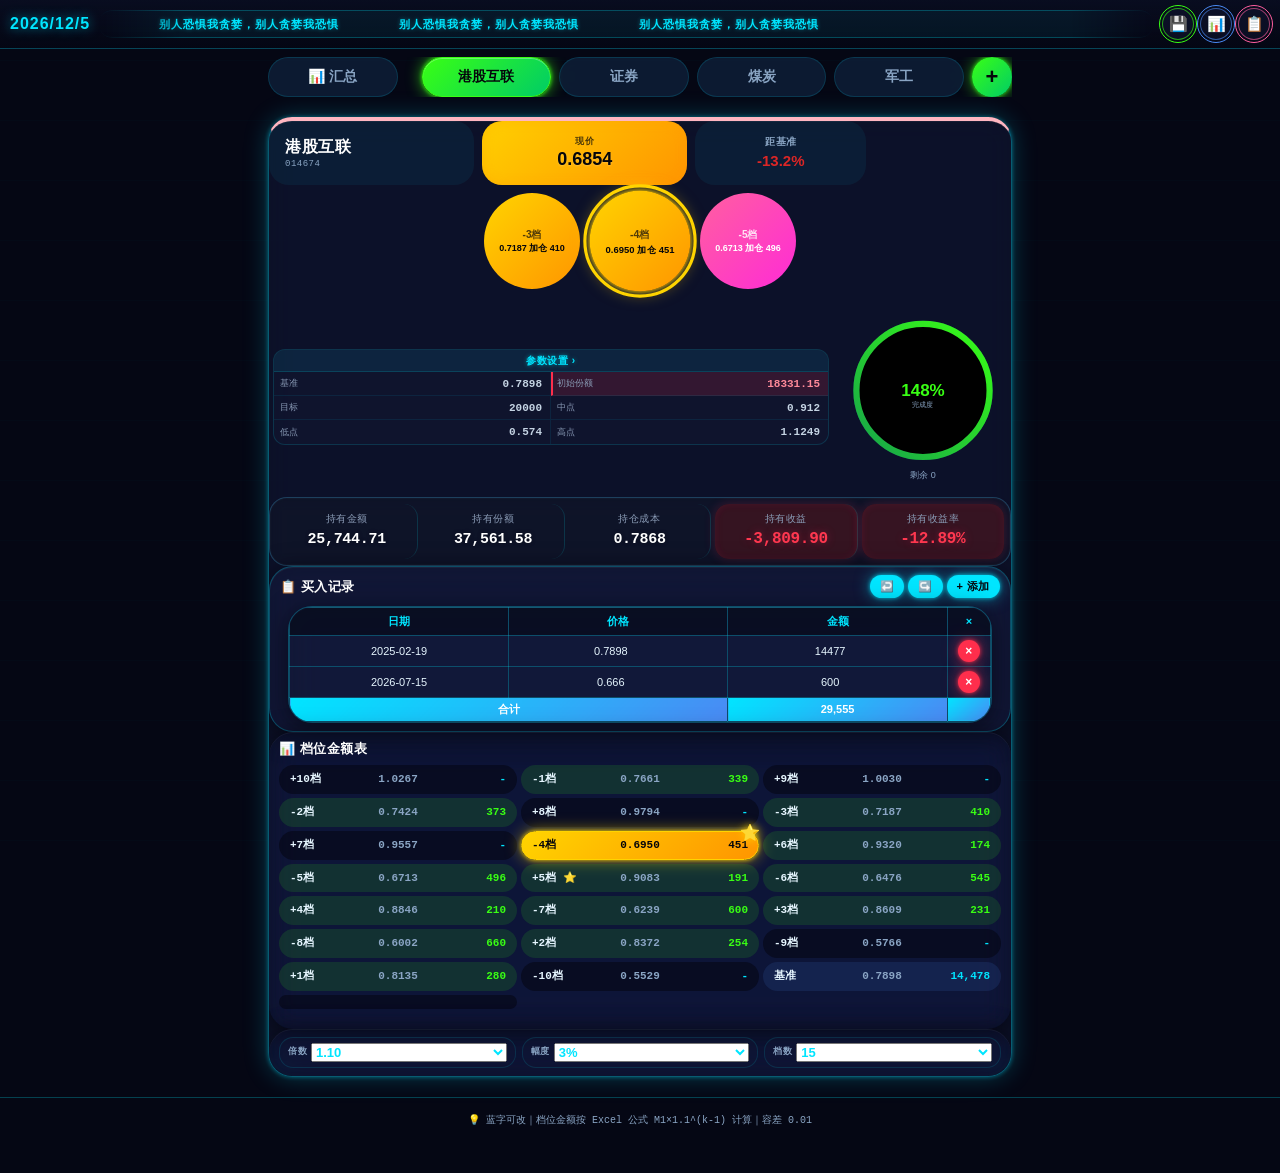
==== commit f7328c9e: "基金加仓：修复NaN、移参数栏至档位表下方、调整布局" ====
--- a/fund/index.html
+++ b/fund/index.html
@@ -34,117 +34,6 @@
 <script src="xlsx.full.min.js"></script>
 <script src="data.js"></script>
 <script src="app.js"></script>
-<style>
-#minimax-floating-ball {
-  position: fixed;
-  bottom: 20px;
-  right: 20px;
-  padding: 10px 12px;
-  background: #222222;
-  border-radius: 12px;
-  display: flex;
-  align-items: center;
-  color: #F8F8F8;
-  font-family: -apple-system, BlinkMacSystemFont, 'Segoe UI', Roboto, Oxygen, Ubuntu, Cantarell, 'Open Sans', 'Helvetica Neue', sans-serif;
-  z-index: 9999;
-  transition: all 0.3s ease;
-  overflow: hidden;
-  cursor: pointer;
-}
 
-#minimax-floating-ball:hover {
-  transform: translateY(-2px);
-  background: #383838;
-}
-.minimax-ball-content {
-  display: flex;
-  align-items: center;
-  gap: 8px;
-}
-
-.minimax-logo-wave {
-  width: 20px;
-  height: 20px;
-  background-image: url("data:image/svg+xml,%3Csvg%20preserveAspectRatio%3D%27none%27%20width%3D%27100%25%27%20height%3D%27100%25%27%20overflow%3D%27visible%27%20style%3D%27display%3A%20block%3B%27%20viewBox%3D%270%200%20170.136%20138.225%27%20fill%3D%27none%27%20xmlns%3D%27http%3A//www.w3.org/2000/svg%27%3E%3Cg%20id%3D%27Frame%202116748449%27%3E%3Cpath%20id%3D%27Subtract%27%20d%3D%27M170%20101.783C170%20105.144%20168.49%20108.327%20165.886%20110.453L134.963%20135.702C132.964%20137.334%20130.463%20138.225%20127.883%20138.225H10.4938C4.69824%20138.225%200%20133.527%200%20127.732V39.2289C0%2035.8597%201.51758%2032.6698%204.13162%2030.5442L38.5402%202.56547C40.536%200.942662%2043.0298%200.0567377%2045.602%200.0567377H159.506C165.302%200.0567377%20170%204.75498%20170%2010.5506V101.783Z%27%20fill%3D%27black%27%20style%3D%27fill%3Ablack%3Bfill-opacity%3A1%3B%27/%3E%3Cpath%20id%3D%27Subtract_2%27%20d%3D%27M149.011%2094.4632C149.011%2096.1471%20148.253%2097.7415%20146.946%2098.8043L125.893%20115.936C124.895%20116.748%20123.648%20117.191%20122.361%20117.191H24.6479C22.716%20117.191%2021.15%20115.625%2021.15%20113.693V46.1166C21.15%2044.4267%2021.9135%2042.8274%2023.2274%2041.7648L47.367%2022.2437C48.3638%2021.4376%2049.607%2020.9982%2050.8888%2020.9988L145.514%2021.0427C147.446%2021.0436%20149.011%2022.6094%20149.011%2024.5406V94.4632Z%27%20fill%3D%27white%27%20style%3D%27fill%3Awhite%3Bfill-opacity%3A1%3B%27/%3E%3Cpath%20id%3D%27Rectangle%20111142564%27%20d%3D%27M42.111%2080.8025C42.111%2077.7115%2044.6167%2075.2057%2047.7077%2075.2057H60.9999C64.0908%2075.2057%2066.5966%2077.7115%2066.5966%2080.8025V121.029H42.111V80.8025Z%27%20fill%3D%27black%27%20style%3D%27fill%3Ablack%3Bfill-opacity%3A1%3B%27/%3E%3Cpath%20id%3D%27Rectangle%20111142567%27%20d%3D%27M79.1894%2080.8025C79.1894%2077.7115%2081.6952%2075.2057%2084.7861%2075.2057H98.0783C101.169%2075.2057%20103.675%2077.7115%20103.675%2080.8025V121.029H79.1894V80.8025Z%27%20fill%3D%27black%27%20style%3D%27fill%3Ablack%3Bfill-opacity%3A1%3B%27/%3E%3C/g%3E%3C/svg%3E");
-  background-repeat: no-repeat;
-  background-position: center;
-  background-size: 14px 11px;
-  background-color: #8FD1FF;
-  border-radius: 4px;
-}
-
-.minimax-ball-text {
-  font-size: 12px;
-  font-weight: 500;
-  white-space: nowrap;
-}
-
-.minimax-close-icon {
-  margin-left: 8px;
-  font-size: 16px;
-  width: 18px;
-  height: 18px;
-  display: flex;
-  align-items: center;
-  justify-content: center;
-  border-radius: 50%;
-  cursor: pointer;
-  opacity: 0.7;
-  transition: opacity 0.2s ease;
-}
-
-.minimax-close-icon:hover {
-  opacity: 1;
-}
-</style>
-<div id="minimax-floating-ball">
-  <div class="minimax-ball-content">
-    <div class="minimax-logo-wave"></div>
-    <span class="minimax-ball-text">Created by MiniMax Agent</span>
-  </div>
-  <div class="minimax-close-icon">×</div>
-</div>
-<script>
-// Initialize floating ball functionality
-function initFloatingBall() {
-  const ball = document.getElementById('minimax-floating-ball');
-  if (!ball) return;
-
-  // Initial animation
-  ball.style.opacity = '0';
-  ball.style.transform = 'translateY(20px)';
-
-  setTimeout(() => {
-    ball.style.opacity = '1';
-    ball.style.transform = 'translateY(0)';
-  }, 500);
-
-  // Handle logo click
-  const ballContent = ball.querySelector('.minimax-ball-content');
-  ballContent.addEventListener('click', function (e) {
-    e.stopPropagation();
-    window.open('https://agent.minimaxi.com/', '_blank');
-    ball.style.transform = 'scale(0.95)';
-    setTimeout(() => {
-      ball.style.transform = 'scale(1)';
-    }, 100);
-  });
-
-  // Handle close button click
-  const closeIcon = ball.querySelector('.minimax-close-icon');
-  closeIcon.addEventListener('click', function (e) {
-    e.stopPropagation();
-    ball.style.opacity = '0';
-    ball.style.transform = 'translateY(20px)';
-
-    setTimeout(() => {
-      ball.style.display = 'none';
-    }, 300);
-  });
-}
-
-// Initialize when DOM is ready
-document.addEventListener('DOMContentLoaded', initFloatingBall); 
-</script>
 </body>
 </html>
--- a/fund/style.css
+++ b/fund/style.css
@@ -870,10 +870,10 @@
   border: none !important;
 }
 .ps-item {
-  background: transparent !important;
-  border: 1px solid var(--card-line) !important;
-  border-radius: 20px;
-  padding: 6px 8px;
+  background: rgba(20, 26, 56, 0.25) !important;
+  border: 1px solid rgba(0, 240, 255, 0.12) !important;
+  border-radius: 14px;
+  padding: 5px 8px;
   text-align: center;
   display: flex;
   align-items: center;
@@ -1373,33 +1373,39 @@
   margin: 0;
 }
 .hold-grid {
-  display: grid;
-  grid-template-columns: repeat(5, 1fr);
-  gap: 6px;
+  display: flex;
+  overflow-x: auto;
+  -webkit-overflow-scrolling: touch;
+  gap: 4px;
+  padding: 2px 0;
 }
 .hold-cell {
   text-align: center;
-  padding: 6px 2px;
+  padding: 6px 8px;
   border-right: 1px solid rgba(0, 240, 255, 0.15);
-  min-height: 50px;
+  min-height: 46px;
   display: flex;
   flex-direction: column;
   justify-content: center;
+  flex: 1 0 auto;
+  min-width: 0;
 }
 .hold-cell:last-child { border-right: none; }
 .hold-lbl {
-  font-size: 11px;
+  font-size: 10px;
   color: var(--text-dim);
-  margin-bottom: 6px;
+  margin-bottom: 4px;
   font-weight: 600;
   letter-spacing: 0.5px;
+  white-space: nowrap;
 }
 .hold-val {
-  font-size: 16px;
+  font-size: 15px;
   font-weight: 800;
   color: var(--text-bright);
   font-family: -apple-system, monospace;
   letter-spacing: -0.3px;
+  white-space: nowrap;
 }
 .hold-cell.pnl-pos .hold-val { color: var(--neon-red); text-shadow: 0 0 6px rgba(255, 46, 76, 0.4); }
 .hold-cell.pnl-neg .hold-val { color: var(--neon-green); text-shadow: 0 0 6px rgba(57, 255, 20, 0.4); }
